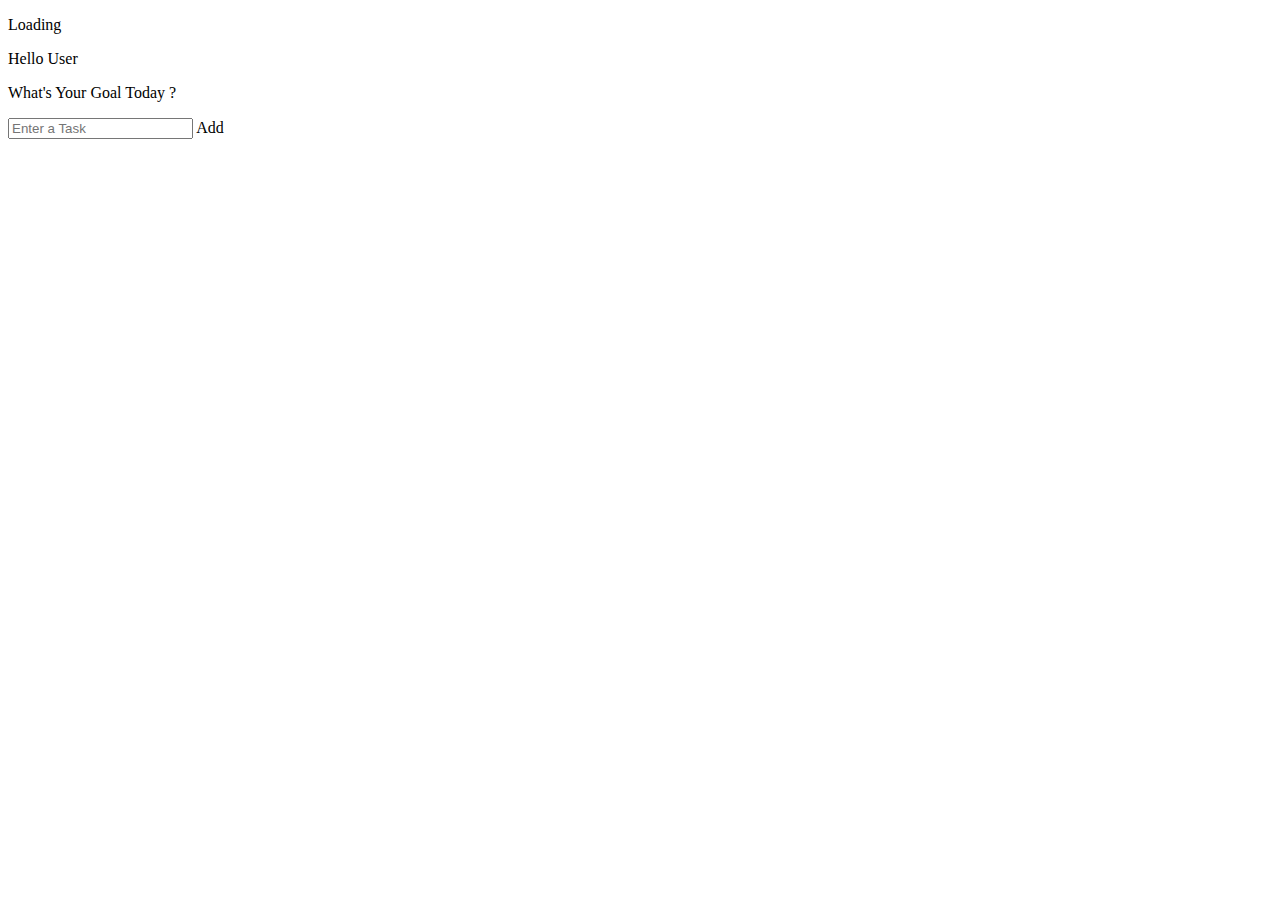
==== tryingout/index.html @ 2e5cf124 "the clock works now" ====
<!DOCTYPE html>
<html lang="en">
<head>
    <meta charset="UTF-8">
    <meta name="viewport" content="width=device-width, initial-scale=1.0">
    <link rel="stylesheet" href="styles.css">
    <title>New Tab</title>
</head>
<body>
<div class="container1">
    <p class="nowtime">Loading</p>
    <p class="greeting"><span class="greetword">Hello </span><span class="usersname">User</span></p>
    <p>What's Your Goal Today ?</p>
    <form class="taskform">
        <input type="text" autocomplete="off" type="submit" class="taskinp" placeholder="Enter a Task"></input>
        <span class="taskbutton">Add</span>
    </form>
    <div><ul  class="tasks"></ul></div>
</div> 
<script src="scripts.js"></script>
</body>
</html>
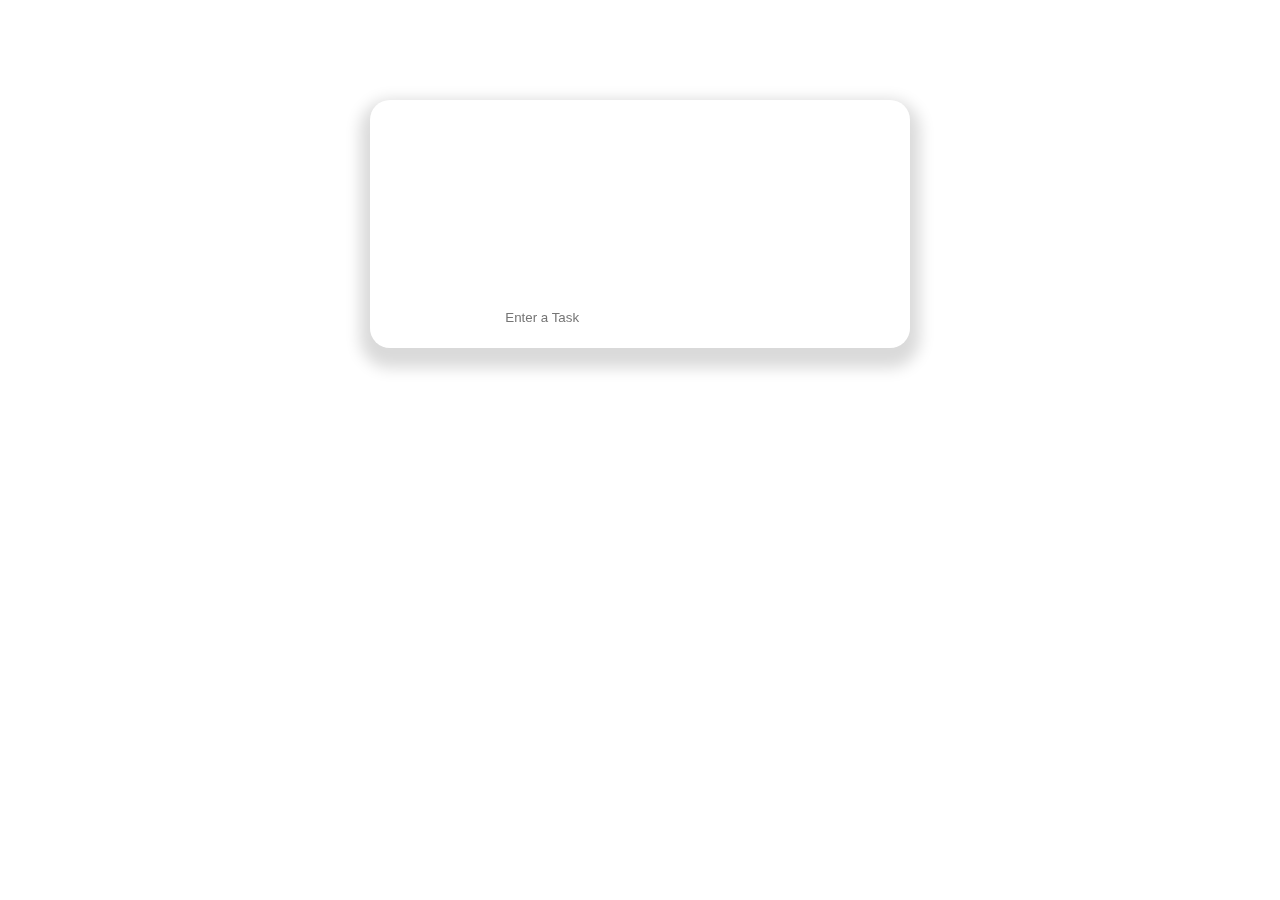
==== commit e610bd29: "Added Styles to "Add" Button" ====
--- a/tryingout/index.html
+++ b/tryingout/index.html
@@ -4,17 +4,17 @@
     <meta charset="UTF-8">
     <meta name="viewport" content="width=device-width, initial-scale=1.0">
     <link rel="stylesheet" href="styles.css">
-    <title>New Tab</title>
+    <title>New Look</title>
 </head>
 <body>
 <div class="container1">
     <p class="nowtime">Loading</p>
-    <p class="greeting"><span class="greetword">Hello </span><span class="usersname">User</span></p>
+    <p class="greeting"><span class="greetword">Hello </span><span class="usersname">Vanji</span></p>
     <p>What's Your Goal Today ?</p>
-    <form class="taskform">
+    <div class="taskdiv">
         <input type="text" autocomplete="off" type="submit" class="taskinp" placeholder="Enter a Task"></input>
-        <span class="taskbutton">Add</span>
-    </form>
+        <button class="taskbutton">Add</button>
+    </div>
     <div><ul  class="tasks"></ul></div>
 </div> 
 <script src="scripts.js"></script>
--- a/tryingout/styles.css
+++ b/tryingout/styles.css
@@ -0,0 +1,88 @@
+*{
+    margin: 0;
+    padding: 0;
+    font-family:sans-serif;
+    color: rgb(255, 255, 255);
+}
+
+body{
+    background-image: url(images/bg.jpg);
+    background-repeat: no-repeat;
+    background-size: cover;
+    background-attachment: fixed;
+    background-position:center center;
+}
+
+    
+.container1{
+  margin: 100px auto;
+  width: 50%;
+  /* border: 1px solid rgb(255, 255, 255); */
+  overflow: hidden;
+  text-align: center;
+  padding: 20px;
+  border-radius: 20px;
+  max-width: 500px;
+  min-width: 500px;
+  backdrop-filter: blur(25px);
+  box-shadow: 0px 10px 15px 10px rgb(0 0 0 / 15%);  
+
+}
+
+.greeting{
+    font-size: 3em;
+    padding: 10px;
+    
+    
+}
+.nowtime{
+    font-size: 4em;
+    font-weight: bold;
+    
+}
+.taskinp{
+    padding: 0px;
+    background-color: rgba(255, 255, 255,0);
+    border: none;
+    padding-left: 20px;
+    width: 230px;
+    outline: none;
+    
+}
+
+.taskdiv{
+    margin: 0 auto;
+    margin-top: 20px;
+    font-weight: bold;
+    border: none;
+    border-radius: 50px;
+    width: 310px;
+    padding: 0px;
+    max-height: 500px;
+    color: black;
+    background-color: rgba(255, 255, 255,0.2);
+    
+    
+    
+}
+button{
+    
+    border-radius: 0px 50px 50px 0px;
+    padding: 2px;
+    padding-top:  3px;
+    padding-bottom: 3px;
+    padding-right: 1px;
+    border: none;
+    cursor: pointer;
+    background-color: rgba(255, 255, 255,0.2);
+    margin-left: 15px;
+    width:40px;
+    
+}
+
+.tasks{
+    
+    text-align: left;
+    padding-left: 99px;
+}
+
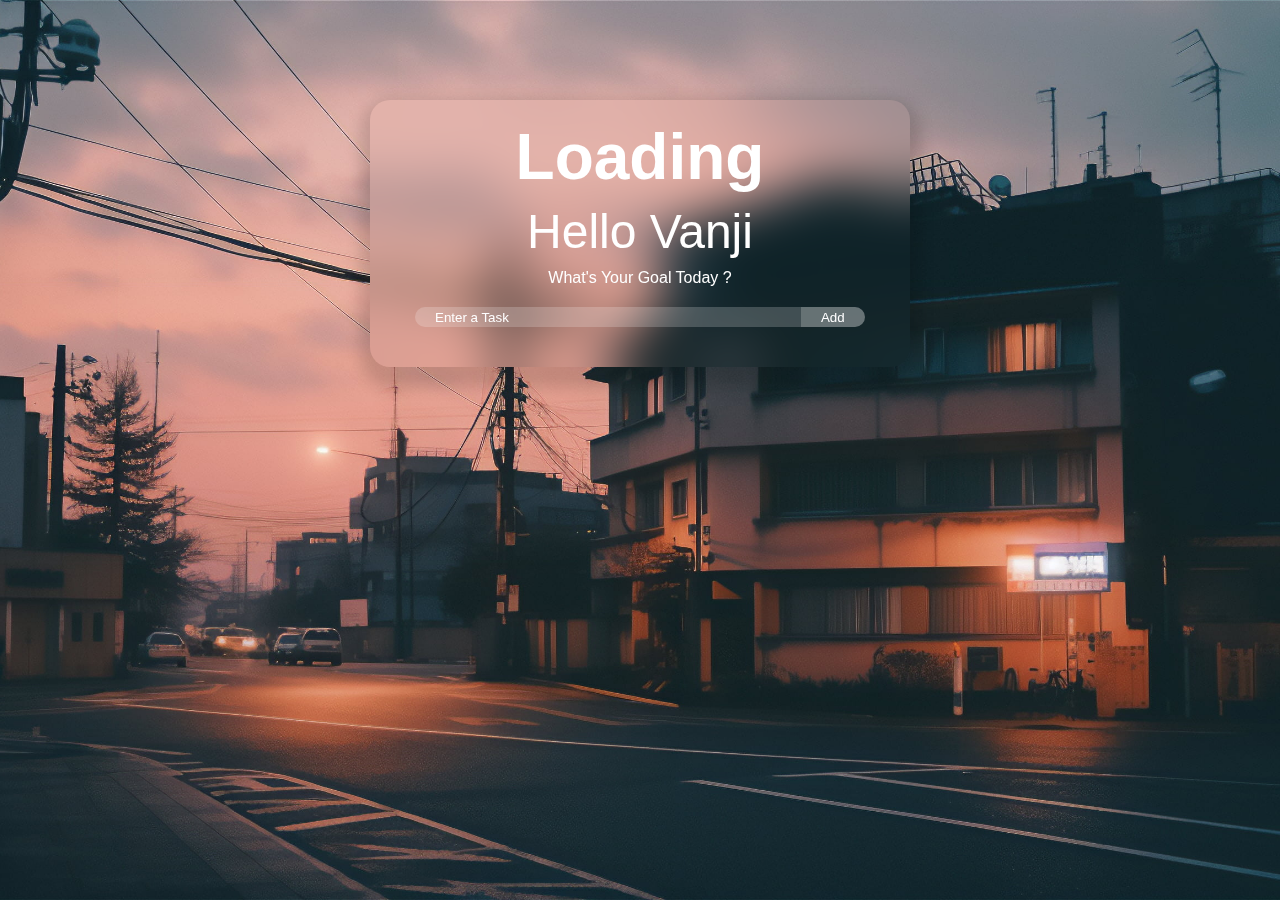
==== commit dcc9bc3c: "changed to ordered list" ====
--- a/tryingout/index.html
+++ b/tryingout/index.html
@@ -4,7 +4,7 @@
     <meta charset="UTF-8">
     <meta name="viewport" content="width=device-width, initial-scale=1.0">
     <link rel="stylesheet" href="styles.css">
-    <title>New Look</title>
+    <title>freshLook</title>
 </head>
 <body>
 <div class="container1">
@@ -15,7 +15,7 @@
         <input type="text" autocomplete="off" type="submit" class="taskinp" placeholder="Enter a Task"></input>
         <button class="taskbutton">Add</button>
     </div>
-    <div><ul  class="tasks"></ul></div>
+    <div><ol  class="tasks"></ol></div>
 </div> 
 <script src="scripts.js"></script>
 </body>
--- a/tryingout/styles.css
+++ b/tryingout/styles.css
@@ -6,7 +6,7 @@
 }
 
 body{
-    background-image: url(images/bg.jpg);
+    background-image: url(images/bg2.jpg);
     background-repeat: no-repeat;
     background-size: cover;
     background-attachment: fixed;
@@ -16,14 +16,14 @@
     
 .container1{
   margin: 100px auto;
-  width: 50%;
+  width: 75%;
   /* border: 1px solid rgb(255, 255, 255); */
   overflow: hidden;
   text-align: center;
   padding: 20px;
   border-radius: 20px;
   max-width: 500px;
-  min-width: 500px;
+  min-width: 100px;
   backdrop-filter: blur(25px);
   box-shadow: 0px 10px 15px 10px rgb(0 0 0 / 15%);  
 
@@ -32,6 +32,7 @@
 .greeting{
     font-size: 3em;
     padding: 10px;
+    animation: append-animate .9s ease-in;
     
     
 }
@@ -39,15 +40,22 @@
     font-size: 4em;
     font-weight: bold;
     
+    
 }
 .taskinp{
     padding: 0px;
     background-color: rgba(255, 255, 255,0);
     border: none;
     padding-left: 20px;
-    width: 230px;
+    width: 85%;
     outline: none;
     
+
+    
+}
+
+::placeholder{
+    color: rgb(255, 255, 255);
 }
 
 .taskdiv{
@@ -56,33 +64,84 @@
     font-weight: bold;
     border: none;
     border-radius: 50px;
-    width: 310px;
+    height: 20px;
     padding: 0px;
-    max-height: 500px;
+    width: 90%;
     color: black;
     background-color: rgba(255, 255, 255,0.2);
+    display: flex;
     
     
     
 }
 button{
+    /* position:relative; */
     
+    justify-content: right;
     border-radius: 0px 50px 50px 0px;
-    padding: 2px;
-    padding-top:  3px;
-    padding-bottom: 3px;
-    padding-right: 1px;
+    padding: 0 auto;
+    height: 20px;
+    
+    /* margin-right: 25%; */
     border: none;
     cursor: pointer;
     background-color: rgba(255, 255, 255,0.2);
-    margin-left: 15px;
-    width:40px;
+    width:15%;
     
 }
 
 .tasks{
     
     text-align: left;
-    padding-left: 99px;
+    padding-left: 50px;
+    margin-top: 20px;
+    
 }
 
+
+li{
+    
+    padding-left: 10px;
+    width: 250px;
+    border-radius: 20px;
+    background-color: rgba(255, 255, 255,0);
+    transition: 0.3s;
+    cursor: pointer;
+}
+
+li:hover{
+    background-color: rgba(255, 255, 255,0.2);
+}
+
+@keyframes append-animate {
+	from {
+		
+		opacity: 0;
+	}
+	to {
+		
+		opacity: 1;	
+	}
+}
+
+@keyframes delete-animate {
+	from {
+		
+		opacity: 1;
+	}
+	to {
+		
+		opacity: 0;	
+	}
+}
+
+.in { animation: append-animate .9s ease-in;}
+
+
+.deletion{
+    animation: delete-animate .9s normal;
+}
+
+.checked{
+    text-decoration: line-through;
+}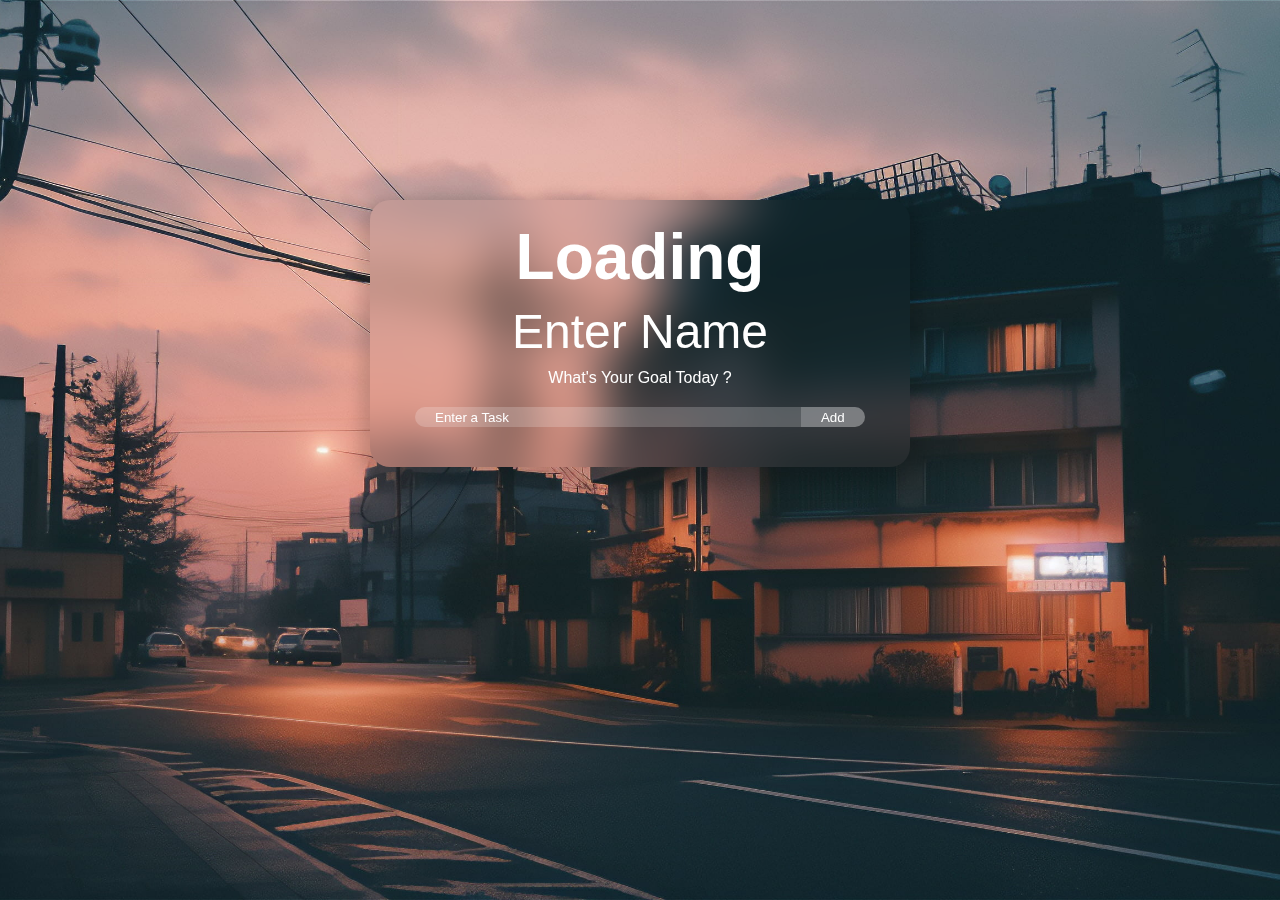
==== commit ea264660: "added custom usernames" ====
--- a/tryingout/index.html
+++ b/tryingout/index.html
@@ -3,13 +3,16 @@
 <head>
     <meta charset="UTF-8">
     <meta name="viewport" content="width=device-width, initial-scale=1.0">
+    <link rel="icon" href="images/icon.png">
     <link rel="stylesheet" href="styles.css">
     <title>freshLook</title>
 </head>
 <body>
 <div class="container1">
     <p class="nowtime">Loading</p>
-    <p class="greeting"><span class="greetword">Hello </span><span class="usersname">Vanji</span></p>
+    <div class="namediv">
+        <input type="text" autocomplete="off" type="submit" class="greeting" placeholder="Enter Name"></input>
+    </div>
     <p>What's Your Goal Today ?</p>
     <div class="taskdiv">
         <input type="text" autocomplete="off" type="submit" class="taskinp" placeholder="Enter a Task"></input>
--- a/tryingout/styles.css
+++ b/tryingout/styles.css
@@ -15,7 +15,7 @@
 
     
 .container1{
-  margin: 100px auto;
+  margin: 200px auto;
   width: 75%;
   /* border: 1px solid rgb(255, 255, 255); */
   overflow: hidden;
@@ -30,12 +30,18 @@
 }
 
 .greeting{
+    margin:0 auto;
     font-size: 3em;
     padding: 10px;
     animation: append-animate .9s ease-in;
-    
-    
+    background-color: rgba(255, 255, 255,0);
+    border: none;
+    outline: none;
+    width: 90%;
+    text-align: center;
+    align-content: center;
 }
+
 .nowtime{
     font-size: 4em;
     font-weight: bold;
@@ -70,19 +76,14 @@
     color: black;
     background-color: rgba(255, 255, 255,0.2);
     display: flex;
-    
-    
-    
+        
 }
+
 button{
-    /* position:relative; */
-    
     justify-content: right;
     border-radius: 0px 50px 50px 0px;
     padding: 0 auto;
     height: 20px;
-    
-    /* margin-right: 25%; */
     border: none;
     cursor: pointer;
     background-color: rgba(255, 255, 255,0.2);
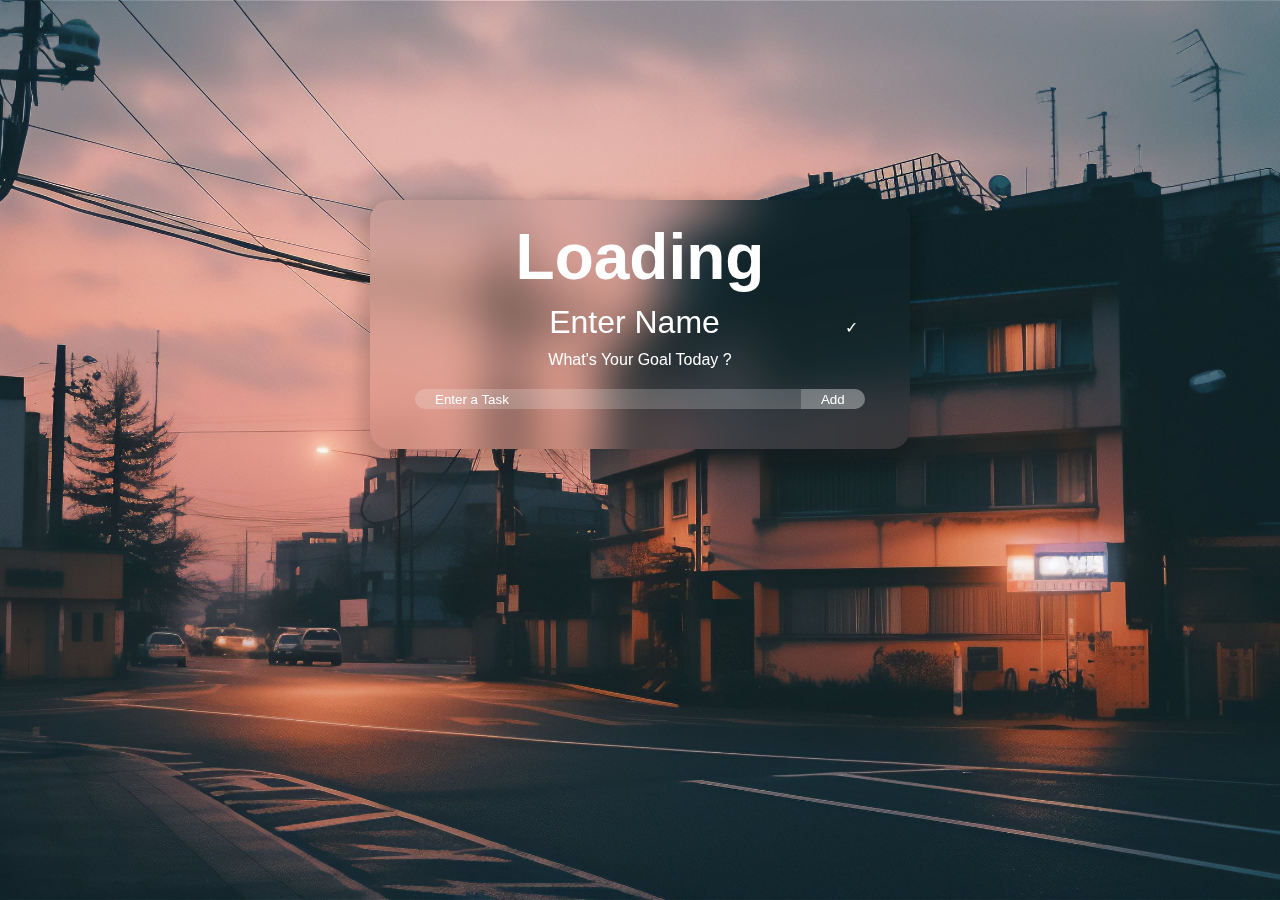
==== commit 54911e19: "added names for mobile devices" ====
--- a/tryingout/index.html
+++ b/tryingout/index.html
@@ -11,7 +11,7 @@
 <div class="container1">
     <p class="nowtime">Loading</p>
     <div class="namediv">
-        <input type="text" autocomplete="off" type="submit" class="greeting" placeholder="Enter Name"></input>
+        <input type="text" autocomplete="off" type="submit" class="greeting" placeholder="Enter Name"><span>&#10003</span></input>
     </div>
     <p>What's Your Goal Today ?</p>
     <div class="taskdiv">
--- a/tryingout/styles.css
+++ b/tryingout/styles.css
@@ -29,17 +29,36 @@
 
 }
 
+span{
+    width: 2px;
+}
 .greeting{
-    margin:0 auto;
+    margin: 0 auto;
+    margin-left: 2px;
+    font-size: 2em;
+    padding: 10px;
+    animation: append-animate .9s ease-in;
+    background-color: rgba(255, 255, 255,0);
+    border: none;
+    outline: none;
+    width: 80%;
+    text-align: center;
+    align-content: center;
+    display: inline;  
+}
+
+.greeting1{
+    margin: 0 auto;
     font-size: 3em;
     padding: 10px;
     animation: append-animate .9s ease-in;
     background-color: rgba(255, 255, 255,0);
     border: none;
     outline: none;
-    width: 90%;
+    width: 80%;
     text-align: center;
     align-content: center;
+    display: inline;  
 }
 
 .nowtime{
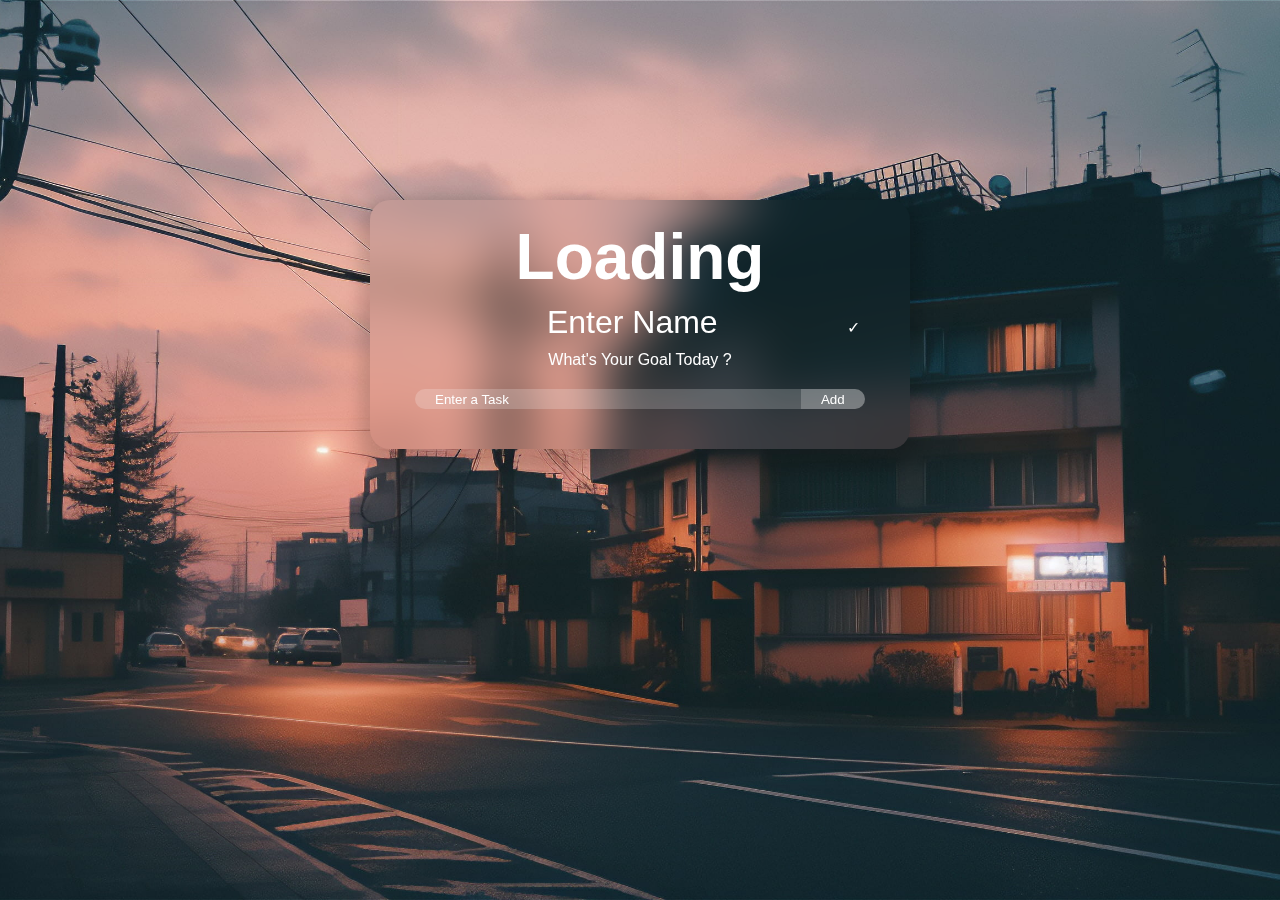
==== commit 74e83aac: "added hover to tick" ====
--- a/tryingout/index.html
+++ b/tryingout/index.html
@@ -11,7 +11,7 @@
 <div class="container1">
     <p class="nowtime">Loading</p>
     <div class="namediv">
-        <input type="text" autocomplete="off" type="submit" class="greeting" placeholder="Enter Name"><span>&#10003</span></input>
+        <input type="text" autocomplete="off" type="submit" class="greeting" placeholder="Enter Name"><span> &#10003 </span></input>
     </div>
     <p>What's Your Goal Today ?</p>
     <div class="taskdiv">
--- a/tryingout/styles.css
+++ b/tryingout/styles.css
@@ -30,8 +30,17 @@
 }
 
 span{
-    width: 2px;
+    width: 40px;
+    border-radius: 20px;
+    cursor: pointer;
+    background-color: rgba(255, 255, 255,0);
+    transition: 0.3s;
 }
+
+span:hover{
+    background-color: rgba(255, 255, 255,0.2);
+}
+
 .greeting{
     margin: 0 auto;
     margin-left: 2px;
@@ -44,7 +53,7 @@
     width: 80%;
     text-align: center;
     align-content: center;
-    display: inline;  
+    /* display: inline;   */
 }
 
 .greeting1{
@@ -58,7 +67,7 @@
     width: 80%;
     text-align: center;
     align-content: center;
-    display: inline;  
+    /* display: inline;   */
 }
 
 .nowtime{
